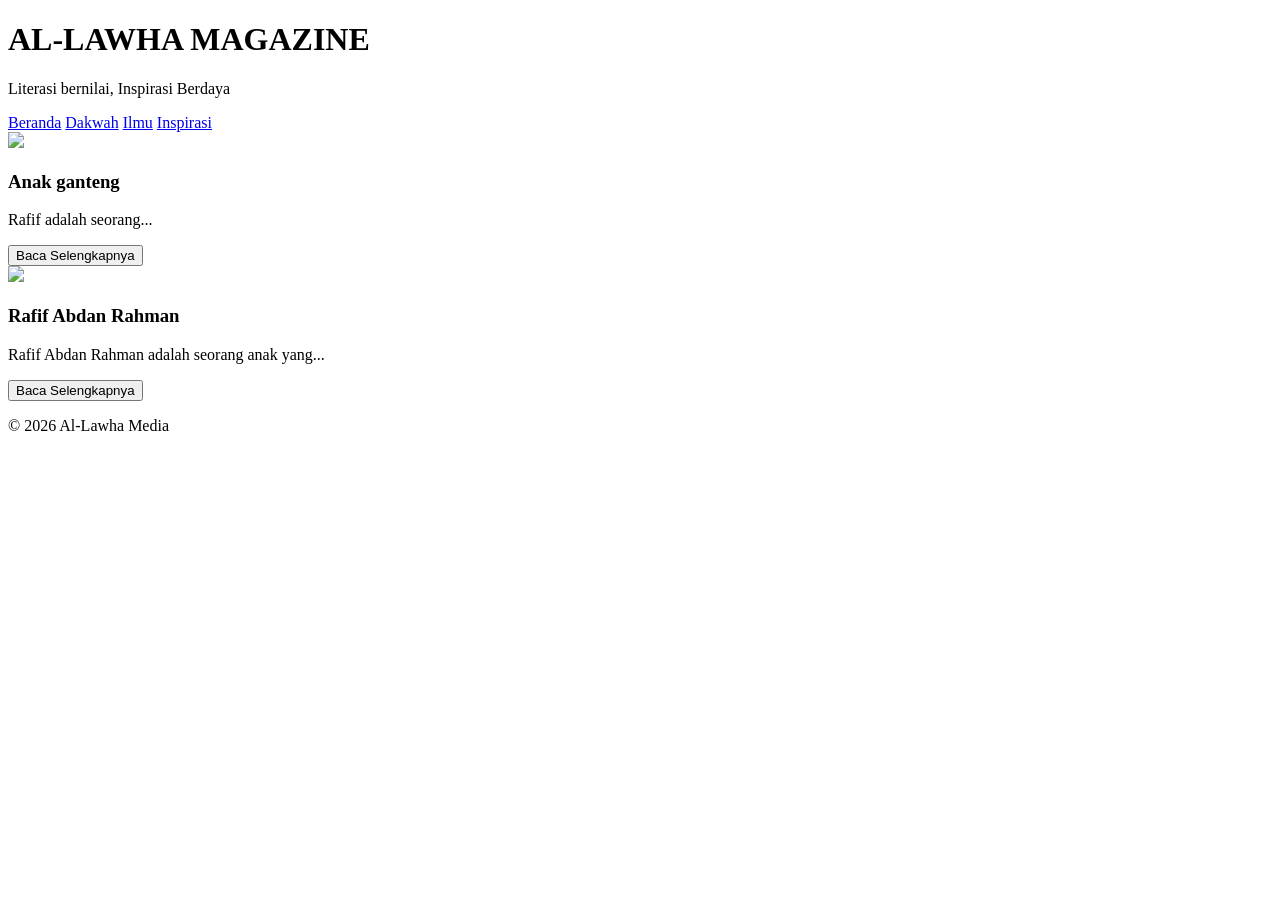
==== index.html @ 564ed347 "Add files via upload" ====
<!DOCTYPE html>
<html>
<head>
    <title>Al-Lawha Magazine</title>
    <link rel="stylesheet" href="style.css">
</head>
<body>

<header>
    <h1>AL-LAWHA MAGAZINE</h1>
    <p>Literasi bernilai, Inspirasi Berdaya</p>
</header>

<nav>
    <a href="index.html">Beranda</a>
    <a href="#">Dakwah</a>
    <a href="#">Ilmu</a>
    <a href="#">Inspirasi</a>
</nav>

<section class="container">

    <div class="card">
        <img src="Images/IMG_8890.JPG">
        <div class="card-content">
            <h3>Anak ganteng</h3>
            <p>Rafif adalah seorang...</p>
            <a href="artikel1.html">
                <button>Baca Selengkapnya</button>
            </a>
        </div>
    </div>

    <div class="card">
        <img src="Images/IMG_8891.JPG">
        <div class="card-content">
            <h3>Rafif Abdan Rahman</h3>
            <p>Rafif Abdan Rahman adalah seorang anak yang...</p>
            <a href="artikel2.html">
                <button>Baca Selengkapnya</button>
            </a>
        </div>
    </div>

</section>

<footer>
    <p>© 2026 Al-Lawha Media</p>
</footer>

</body>
</html>
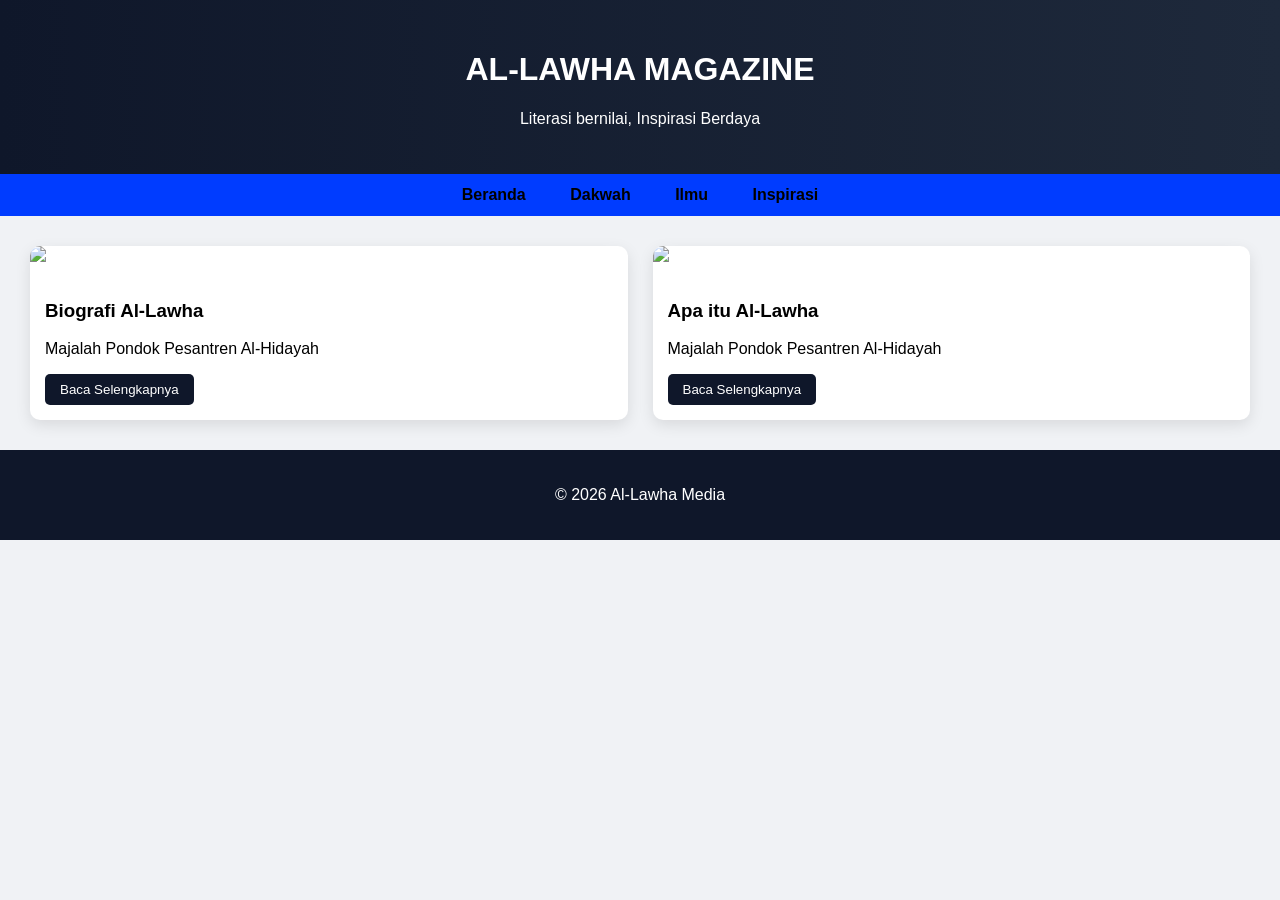
==== commit 356466b2: "Update index.html" ====
--- a/index.html
+++ b/index.html
@@ -23,8 +23,8 @@
     <div class="card">
         <img src="Images/IMG_8890.JPG">
         <div class="card-content">
-            <h3>Anak ganteng</h3>
-            <p>Rafif adalah seorang...</p>
+            <h3>Biografi Al-Lawha</h3>
+            <p>Majalah Pondok Pesantren Al-Hidayah</p>
             <a href="artikel1.html">
                 <button>Baca Selengkapnya</button>
             </a>
@@ -34,8 +34,8 @@
     <div class="card">
         <img src="Images/IMG_8891.JPG">
         <div class="card-content">
-            <h3>Rafif Abdan Rahman</h3>
-            <p>Rafif Abdan Rahman adalah seorang anak yang...</p>
+            <h3>Apa itu Al-Lawha</h3>
+            <p>Majalah Pondok Pesantren Al-Hidayah</p>
             <a href="artikel2.html">
                 <button>Baca Selengkapnya</button>
             </a>
@@ -49,4 +49,4 @@
 </footer>
 
 </body>
-</html>+</html>
--- a/style.css
+++ b/style.css
@@ -0,0 +1,72 @@
+body {
+    margin: 0;
+    font-family: 'Segoe UI', sans-serif;
+    background-color: #f0f2f5;
+}
+
+header {
+    background: linear-gradient(90deg, #0f172a, #1e293b);
+    color: white;
+    text-align: center;
+    padding: 30px;
+}
+
+nav {
+    background-color: rgb(0, 60, 255);
+    text-align: center;
+    padding: 12px;
+}
+
+nav a {
+    margin: 20px;
+    text-decoration: none;
+    color: black;
+    font-weight: bold;
+}
+
+nav a:hover {
+    color: white;
+}
+
+.container {
+    display: grid;
+    grid-template-columns: repeat(auto-fit, minmax(280px, 1fr));
+    gap: 25px;
+    padding: 30px;
+}
+
+.card {
+    background: white;
+    border-radius: 10px;
+    overflow: hidden;
+    transition: 0.3s;
+    box-shadow: 0 5px 15px rgba(0,0,0,0.1);
+}
+
+.card:hover {
+    transform: translateY(-8px);
+}
+
+.card img {
+    width: 100%;
+}
+
+.card-content {
+    padding: 15px;
+}
+
+button {
+    padding: 8px 15px;
+    background-color: #0f172a;
+    color: white;
+    border: none;
+    cursor: pointer;
+    border-radius: 5px;
+}
+
+footer {
+    text-align: center;
+    padding: 20px;
+    background: #0f172a;
+    color: white;
+}
